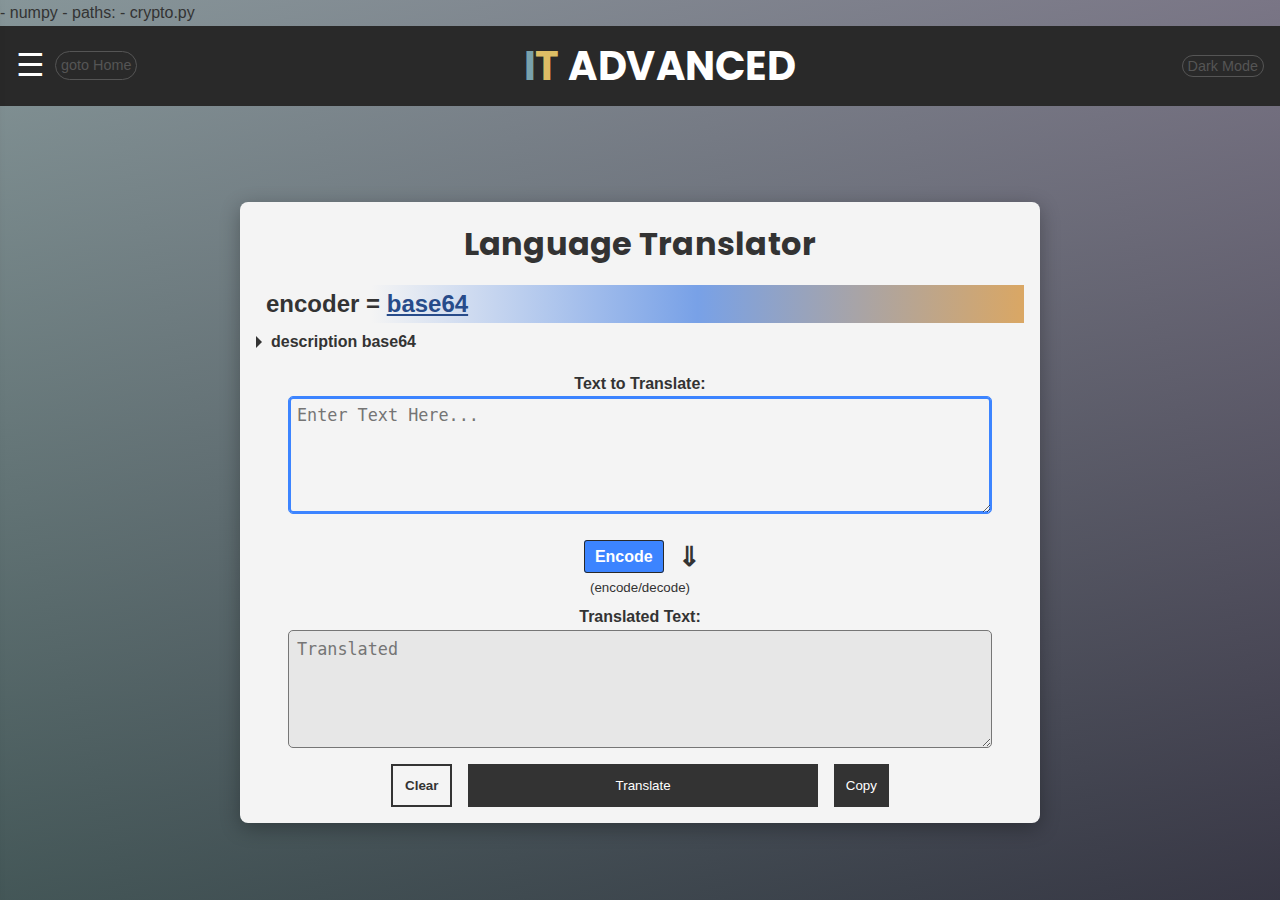
==== advanced/more-crypto/index.html @ 474a2d79 "make new advanced encoder website that can import library" ====
<!DOCTYPE html>
<html lang="en">
<head>
    <meta charset="UTF-8">
    <meta name="viewport" content="width=device-width, initial-scale=1.0">
    <title>IT encoder</title>
    <link rel="shortcut icon" href="../../images/it.ico" type="image/x-icon">
    <link rel="stylesheet" href="styles.css">
    <script defer src="https://pyscript.net/alpha/pyscript.js"></script>
    <py-env>
        - numpy
        - paths:
            - crypto.py
    </py-env>
</head>
<body>
    <!-- Navbar (Sidebar) -->
    <div class="topbar" id="topbar">
        <div>
            <div class="menu-toggle" id="mobile-menu">&#9776;</div>
            <a href="../../index.html" class="goto-home">goto Home</a>
        </div>
        <h2 class="title"><span>i</span><span>T</span> ADVANCED</h2>
        <div>
            <button onclick="toggleDarkMode()" class="darkmode-btn goto-home">Dark Mode</button>
        </div>
    </div>
    <div class="sidebar" id="sidebar">
        <nav>
            <img src="../../images/it encoder.png" class="logo" alt="" width="100%">
            <p class="small-description">
                Encoders are essential in various applications, including robotics, packaging, automation, and more, where precise motion control is required.
            </p>
            <div class="close-btn" id="close-btn">&times;</div>

            <input id="find" type="search" placeholder="Search" id="search-input" oninput="searching(event)">
            <div id="search-box">
                <!-- <h2 class="category-divider">Main</h2>
                <ul class="nav-grid">
                    <li><button><img src="images/default.png" alt="Home"><span>A</span></button></li>
                    <li><button><img src="images/default.png" alt="Translate"><span>B</span></button></li>
                    <li><button><img src="images/default.png" alt="Language"><span>C</span></button></li>
                </ul>-->
                <h2 class="category-divider">Advanced</h2>
                    <ul class="nav-grid">
                        <li><a href="../../advanced/mfit/matrix-cryptography.html"><span>Matrix Cryptography</span></a href="./"></li>
                        <li><button><span>ASCII</span></button></li>
                        <li><button><span>UTF-8</span></button></li>
                </ul>
            </div>
        </nav>
    </div>
    <!-- Credits -->
    <main>
        <section class="translator-section">
            <h1>Language Translator</h1>
            <h2>encoder = <ins id="tool-using">base64</ins></h2>
            <details>
                <summary id="details-desc">description base64</summary>
                <p class="small-description" id="details-content">Base64 is an encoding method that transforms binary data into text format using 64 different ASCII characters. It's widely used to transmit data over media that handle text, ensuring the data remains unchanged. Base64 is prevalent in web development for embedding images and other files within HTML or CSS files.</p>
            </details>
            <form id="translator-form">
                <label for="inputText">Text to Translate: <span class="describeLabel"></span></label>
                <textarea id="inputText" rows="5" placeholder="Enter Text Here..." autofocus autocomplete="on"></textarea>

                <div>
                    
                    <div class="middle-control">
                        <div style="display: none;">
                            <input type="text" id="input2-input" size="10" disabled placeholder="n/a"><br>
                            <small>second input</small>
                        </div>
                        <div>
                            <input type="checkbox" id="isDecode"><label for="isDecode">Encode</label>
                            <h3 class="arrow-translate">&dArr;</h3><br>
                            <small>(encode/decode)</small>
                        </div>
                    </div>
                </div>

                <label for="outputText">Translated Text:</label>
                <textarea id="outputText" rows="5" readonly placeholder="Translated"></textarea>

                <div class="button-container">
                    <button id="clearBtn">Clear</button>
                    <button type="button" id="translateBtn">Translate</button>
                    <button id="copyBtn">Copy</button>
                </div>
            </form>
        </section>
    </main>
    <script type="text/javascript" src="script.js"></script>
    <py-script src="index.py"></py-script>
</body>
</html>
---- advanced/more-crypto/styles.css ----
/* Reset some basic styles */
@import url('https://fonts.googleapis.com/css2?family=Poppins:wght@300;400;500;700;800&family=Quicksand:wght@300..700&display=swap');

:root {
    --blue: #3c84ff;
    --white: #f4f4f4;
    --background-color: #fff;
    --text-color: #333;
    --side-bar-color: #292929;
    --translator-color: #f4f4f4;
}

body.dark-mode {
    --background-color: black;
}

body.dark-mode * {
    --text-color: #f5f5f5;
    --side-bar-color: #181818;
    --translator-color: #1f1f1f
}


* {
    margin: 0;
    padding: 0;
    box-sizing: border-box;
}




body {
    font-family: "Inter", Arial, sans-serif;
    line-height: 1.6;
    background-color: var(--background-color);
    color: var(--text-color);
    background-image: 
    linear-gradient(75deg, rgba(86, 113, 114, 0.7), rgba(65, 59, 82, 0.7))
    , linear-gradient(to top, rgb(0, 0, 0, 0.9), rgba(71, 66, 145, 0));
    height: 100vh;
}


/* Sidebar styles */
.sidebar {
    position: fixed;
    top: 0;
    left: -310px;
    height: 100%;
    width: 300px;
    color: #777;
    background-color: var(--side-bar-color);
    transition: left 0.3s ease-in-out;
    display: flex;
    flex-direction: column;
    overflow-y: auto; /* Enable scrolling */
    scrollbar-width: thin; /* Firefox custom scrollbar width */
    box-shadow: 0 0 10px #000;
    z-index: 99;
}



.sidebar .empty-space {
    width: 100%;
    height: 60px;
}

.sidebar.open {
    left: 0;
}

.sidebar::-webkit-scrollbar {
    width: 1px; /* Custom scrollbar width for WebKit browsers */
}

.sidebar::-webkit-scrollbar-thumb {
    background-color: #888; /* Custom scrollbar color */
    border-radius: 10px;
}

.sidebar::-webkit-scrollbar-thumb:hover {
    background-color: #555;
}

.small-description {
    font-family: monospace;
    text-align: left;
    padding: 0 10px;
    margin-bottom: 20px;
}

.sidebar .logo {
    padding: 0 30px;
    /* border: thin solid red; */
    object-fit: contain;
    height: 150px;
    margin-block: -5px;
}


/* Top bar for label */
.topbar {
    background-color: var(--side-bar-color);
    color: #fff;
    display: flex;
    justify-content: space-between;
    align-items: center;
    padding: 0.5rem 1rem;
}

.topbar div {
    display: flex;
    flex-direction: row;
    align-items: center;
    gap: 10px;

}


h2.title {
    font-size: 2.5rem;
    font-family: "Poppins" ,sans-serif;
    font-weight: bold;
    text-transform: uppercase;
    letter-spacing: 0.5px;
}

.title span:first-child {
    color: #79a2ac;
}
.title span:last-child {
    color: #ddbd65;
}

.goto-home {
    text-decoration: none;
    background-color: transparent;
    color: #555;
    border: thin solid #555;
    padding: 2px 5px;
    border-radius: 50px;
    cursor: pointer;
    font-size: 0.9rem;
}

body.darkmode .darkmode-btn {
    background-color: #333;
    color: #f5f5f5;
}


/* Grid for navbar buttons */
.nav-grid {
    list-style-type: none;
    padding: 5px;
    margin: 0;
    display: grid;
    grid-template-columns: repeat(3, 1fr);
    gap: 10px;
    justify-items: center;
}

.nav-grid li {
    width: 60px;
    height: 60px;
    text-align: center;
    margin-bottom: 50px;
}

.nav-grid button, .nav-grid a {
    display: block;
    width: 100%;
    height: 100%;
    text-decoration: none;
    color: #fff;
    display: flex;
    flex-direction: column;
    align-items: center;
    justify-content: center;
}

.nav-grid span {
    aspect-ratio: 1/1;
    text-align: center;
    display: flex;
    justify-content: center;
    align-items: center;
    width: 80px;
    height: 80px;
    margin: 20px 0 5px 0;
    transition: width 0.2s ease-out, transform 0.05s ease-out, box-shadow 0.2s ease-out;
    filter: brightness(100%), drop-shadow(0 0 5px #000);
    transform: rotate(0deg);
    border-radius: 10px;
    box-shadow: 0 0 0 #000;
    background: linear-gradient(45deg, #444 0%, #222 100%);
}

.nav-grid span:hover {
    width: 85px;
    height: 85px;
    filter: brightness(110%);
    transform: rotate(2deg);
    box-shadow: 0 0 10px #000;
}

.nav-grid img:active {
    box-shadow: 0 0 0 #000;
    border: medium solid white;
}

.nav-grid span {
    font-size: 1rem;
    text-align: center;
}

/* Category divider styles */
.category-divider {
    color: #fff;
    text-align: center;
    border-bottom: 2px solid #555;
    margin: 15px 0 15px 0;
}

/* Menu toggle button */
.menu-toggle {
    position: relative;
    font-size: 2rem;
    cursor: pointer;
    z-index: 1;
}

.close-btn {
    position: absolute;
    top: 20px;
    right: 20px;
    font-size: 2rem;
    color: #fff;
    cursor: pointer;
}

/* Main content area */
.translator-section {
    max-width: 800px;
    margin: 6rem auto;
    padding: 1rem;
    background: var(--translator-color);
    color: var(--text-color);
    border-radius: 8px;
    box-shadow: 0 5px 20px rgba(0, 0, 0, 0.3);
    text-align: center;
    transition: background-color 0.3s ease-out, color 0.3s ease-out;
}

.translator-section h1 {
    margin-bottom: 1rem;
    font-size: 2rem;
    font-family: "Poppins", sans-serif;
    font-weight: bold;
    letter-spacing: 0.25px;
}

.translator-section h2 {
    font-size: 1.5rem;
    margin-bottom: 1rem;
    text-align: left;
    padding-left: 10px;
    background-image: linear-gradient(to right, #ffffff00 15%, #78a1e7, #daa764);
}

#topic-using {
    color: #45669b;
    font-size: 1rem;
    font-style: italic;
}

#tool-using {
    color: #274b8a;
}

details {
    margin-bottom: 1rem;
    margin-top: -10px;
    text-align: left;
}

details summary {
    font-weight: bold;
}

details summary::marker {
    display: none;
    font-size: 0;
}

details summary::-webkit-details-marker {
    display:none;
}

summary::before {
    content: '';
    border-width: .4rem;
    border-style: solid;
    border-color: transparent transparent transparent var(--text-color);
    position: relative;
    top: 0.05rem;
    display: inline-block;
    transform: rotate(0);
    transform-origin: .2rem 50%;
    transition: .25s transform ease;
    margin-right: 3px;
}

details[open] > summary::before {
    transform: rotate(90deg);
    border-color: transparent transparent transparent #3c84ff;
}


form {
    display: flex;
    flex-direction: column;
}

form label {
    font-weight: bold;
}

textarea, input {
    caret-color: var(--blue);
    transition: all 0.2s ease-out;
    background-color: transparent;
    color: var(--text-color);
}

textarea:focus#outputText {
    outline: none;
}

textarea:focus:not(#outputText), input:focus {
    outline: none;
    box-shadow: 0 0 0px 2px var(--blue) inset;
    border: thin solid var(--blue);
}

input[type="search"] {
    display: block;
    margin: auto;
    border: none;
    background-color: #333;
    border-radius: 10px;
    padding: 7px;
    border: thin solid #555;
    margin-top: 10px;
    color: white;
    font-size: 1.05rem;
}


textarea {
    margin-bottom: 1rem;
    margin-inline: 2rem;
    padding: 0.5rem;
    font-size: 1.05rem;
    resize: vertical;
    border-radius: 5px;
}

textarea[readonly] {
    background-color: rgb(0, 0, 0, 0.05);
}

.button-container {
    display: flex;
    justify-content: center;
    gap: 1rem;
}

.button-container button {
    padding: 0.75rem;
    background-color: #333;
    color: #fff;
    border: none;
    cursor: pointer;
    transition: background-color 0.15s ease-out, outline 0.1s ease-out;
    outline: 0 solid #AAA;
}

.button-container button:hover {
    outline-width: 5px;
}

.button-container button:active {
    outline-width: 2px;
}

.button-container #translateBtn {
    flex: 0.5 1 auto;
}

.button-container #clearBtn {
    background-color: transparent;
    color: #333;
    font-weight: bolder;
    border: 2px solid #333;
}


::-moz-selection { /* Code for Firefox */
    color: white;
    background: var(--blue);
}
  
::selection {
    color: white;
    background: var(--blue);
}





.button-container button:hover {
    background-color: #555;
}

/* py-script styles */
#pyscript-operation-details {
    position: absolute;
    display: flex;
    justify-content: flex-start;
    align-items: flex-end;
    width: 100%;
    height: 100%;
    top: 0;
    background-color: #00000033;
    color: white;
    font-weight: bold;
    pointer-events: none;
}

#isDecode {
    display: none;
}

#isDecode:checked ~ label {
    background-color: white;
    color: var(--blue);
}

#isDecode:disabled ~ label {
    background-color: darkgray;
    color: white;
}

#isDecode ~ label {
    background-color: var(--blue);
    color: white;
    font-weight: bold;

    border: thin solid#292929;
    padding: 7px 10px;
    margin: 5px;
    border-radius: 3px;
    -webkit-user-select: none;
    -ms-user-select: none;
    user-select: none;
    cursor: pointer;
    transition: background-color 0.1s ease-out, box-shadow 0.1s ease-out;
}

#isDecode:not(:disabled) ~ label:hover {
    box-shadow: 0 0 10px var(--blue);
}


.arrow-translate {
    display: inline-block;
    font-size: 1.7rem;
    font-weight: bold;
    vertical-align: sub;
    margin: 0 0 -5px 5px;
    transform: rotate(0);
    transition: transform 0.2s ease-out;
}

#isDecode:checked ~ .arrow-translate {
    transform: rotate(180deg);
}

.middle-control {
    margin: 5px 0;
    display: flex;
    justify-content: center;
    align-items: baseline;
    gap: 10px;
}

#input2-input {
    padding: 5px;
    font-size: 1.05rem;
}

/* Modal */


#openModal {
    background-color: transparent;
    color: #555;
    border: thin solid #555;
    padding: 2px 5px;
    border-radius: 50px;
    cursor: pointer;
}

.modal {
display: none;
position: fixed;
top: 0;
left: 0;
width: 100%;
height: 100%;
background-color: rgba(0, 0, 0, 0.6);
justify-content: center;
align-items: center;
}

.modal-content {
    color: var(--text-color);
    background-color: var(--translator-color);
    padding: 20px;
    border-radius: 5px;
    max-width: 400px;
    width: 80%;
    text-align: center;
    position: relative;
    opacity: 0;
    transform: translateY(-200px);
    z-index: 999;
}

.modal-content span {
    color: var(--text-color);
}

@keyframes slideIn {
from {
    opacity: 0;
    transform: translateY(-200px);
}
to {
    opacity: 1;
    transform: translateY(0);
}
}

@keyframes slideOut {
from {
    opacity: 1;
    transform: translateY(0);
}
to {
    opacity: 0;
    transform: translateY(-200px);
}
}

.modal.show .modal-content {
animation: slideIn 0.4s ease-out forwards;
}

.modal.hide .modal-content {
animation: slideOut 0.4s ease-out forwards;
}

#close-modal-btn {
position: absolute;
top: 10px;
right: 10px;
font-size: 24px;
cursor: pointer;
}

#credits-here {
    text-align: left;
    font-size: 0.85rem;
}

#pyscript-operation-details {
    display: flex;
    width: 100%;
    height: 100%;
    background-color: rgb(27, 27, 27, 0.5);
    position: fixed;
    top: 0;
    left: 0;
    z-index: 999;
    justify-content: center;
    align-items: center;
    font-size: 2rem;
    font-weight: bold;
    color: white;
    pointer-events: none;
}

#pyscript-operation-details p {
    animation: floating 1s ease-in-out infinite alternate;
}

#pyscript-operation-details p::before {
    content: "pyscript: ";
}
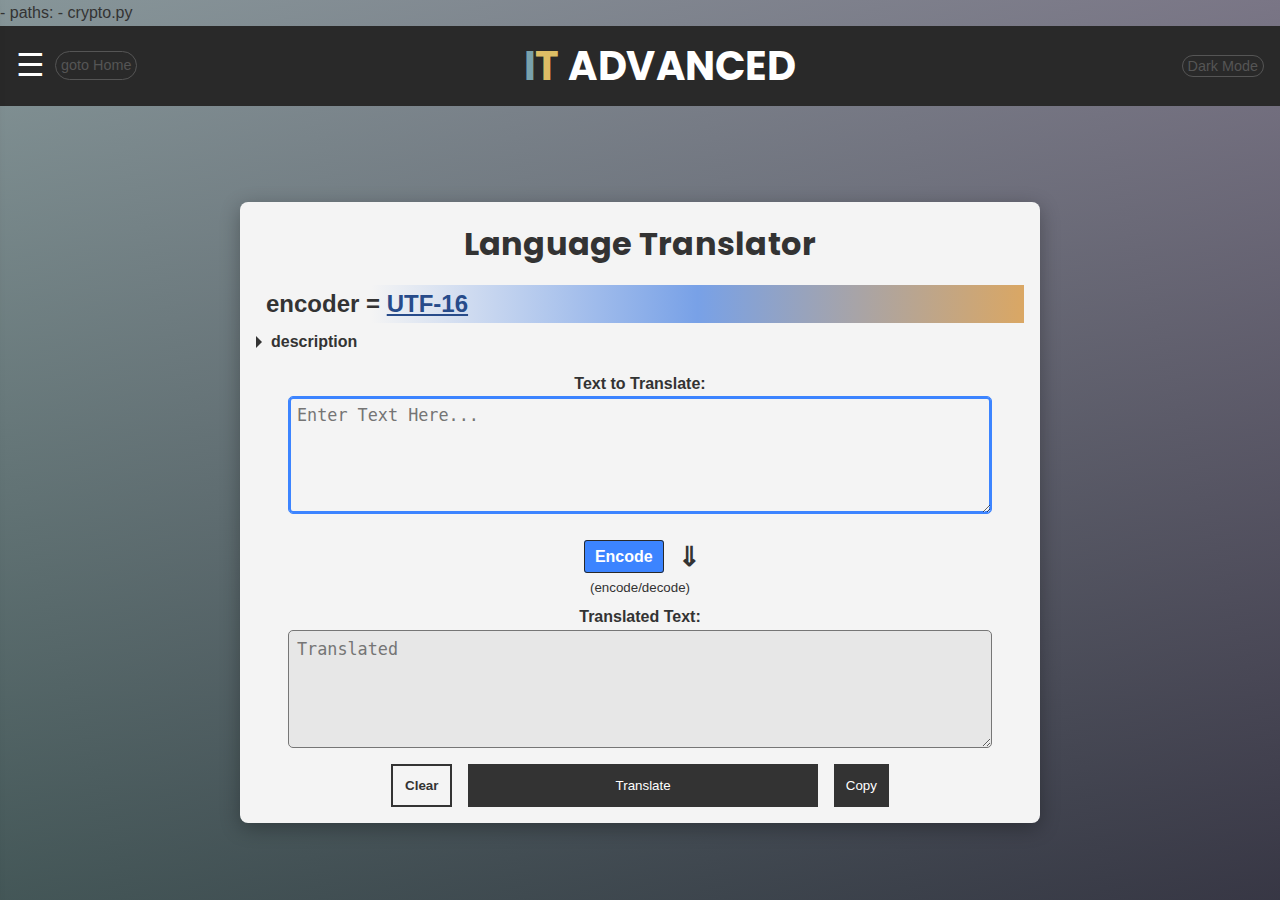
==== commit a9906d85: "IT_advanced is now avaliable" ====
--- a/advanced/more-crypto/index.html
+++ b/advanced/more-crypto/index.html
@@ -8,7 +8,6 @@
     <link rel="stylesheet" href="styles.css">
     <script defer src="https://pyscript.net/alpha/pyscript.js"></script>
     <py-env>
-        - numpy
         - paths:
             - crypto.py
     </py-env>
@@ -44,8 +43,12 @@
                 <h2 class="category-divider">Advanced</h2>
                     <ul class="nav-grid">
                         <li><a href="../../advanced/mfit/matrix-cryptography.html"><span>Matrix Cryptography</span></a href="./"></li>
-                        <li><button><span>ASCII</span></button></li>
-                        <li><button><span>UTF-8</span></button></li>
+                        <li><button><span>UTF-16</span></button></li>
+                        <li><button><span>MD-5</span></button></li>
+                        <li><button><span>SHA-1</span></button></li>
+                        <li><button><span>SHA-256</span></button></li>
+                        <li><button><span>SHA-512</span></button></li>
+                        <li><button><span>quopri</span></button></li>
                 </ul>
             </div>
         </nav>
@@ -54,9 +57,9 @@
     <main>
         <section class="translator-section">
             <h1>Language Translator</h1>
-            <h2>encoder = <ins id="tool-using">base64</ins></h2>
+            <h2>encoder = <ins id="tool-using">UTF-16</ins></h2>
             <details>
-                <summary id="details-desc">description base64</summary>
+                <summary id="details-desc">description</summary>
                 <p class="small-description" id="details-content">Base64 is an encoding method that transforms binary data into text format using 64 different ASCII characters. It's widely used to transmit data over media that handle text, ensuring the data remains unchanged. Base64 is prevalent in web development for embedding images and other files within HTML or CSS files.</p>
             </details>
             <form id="translator-form">
